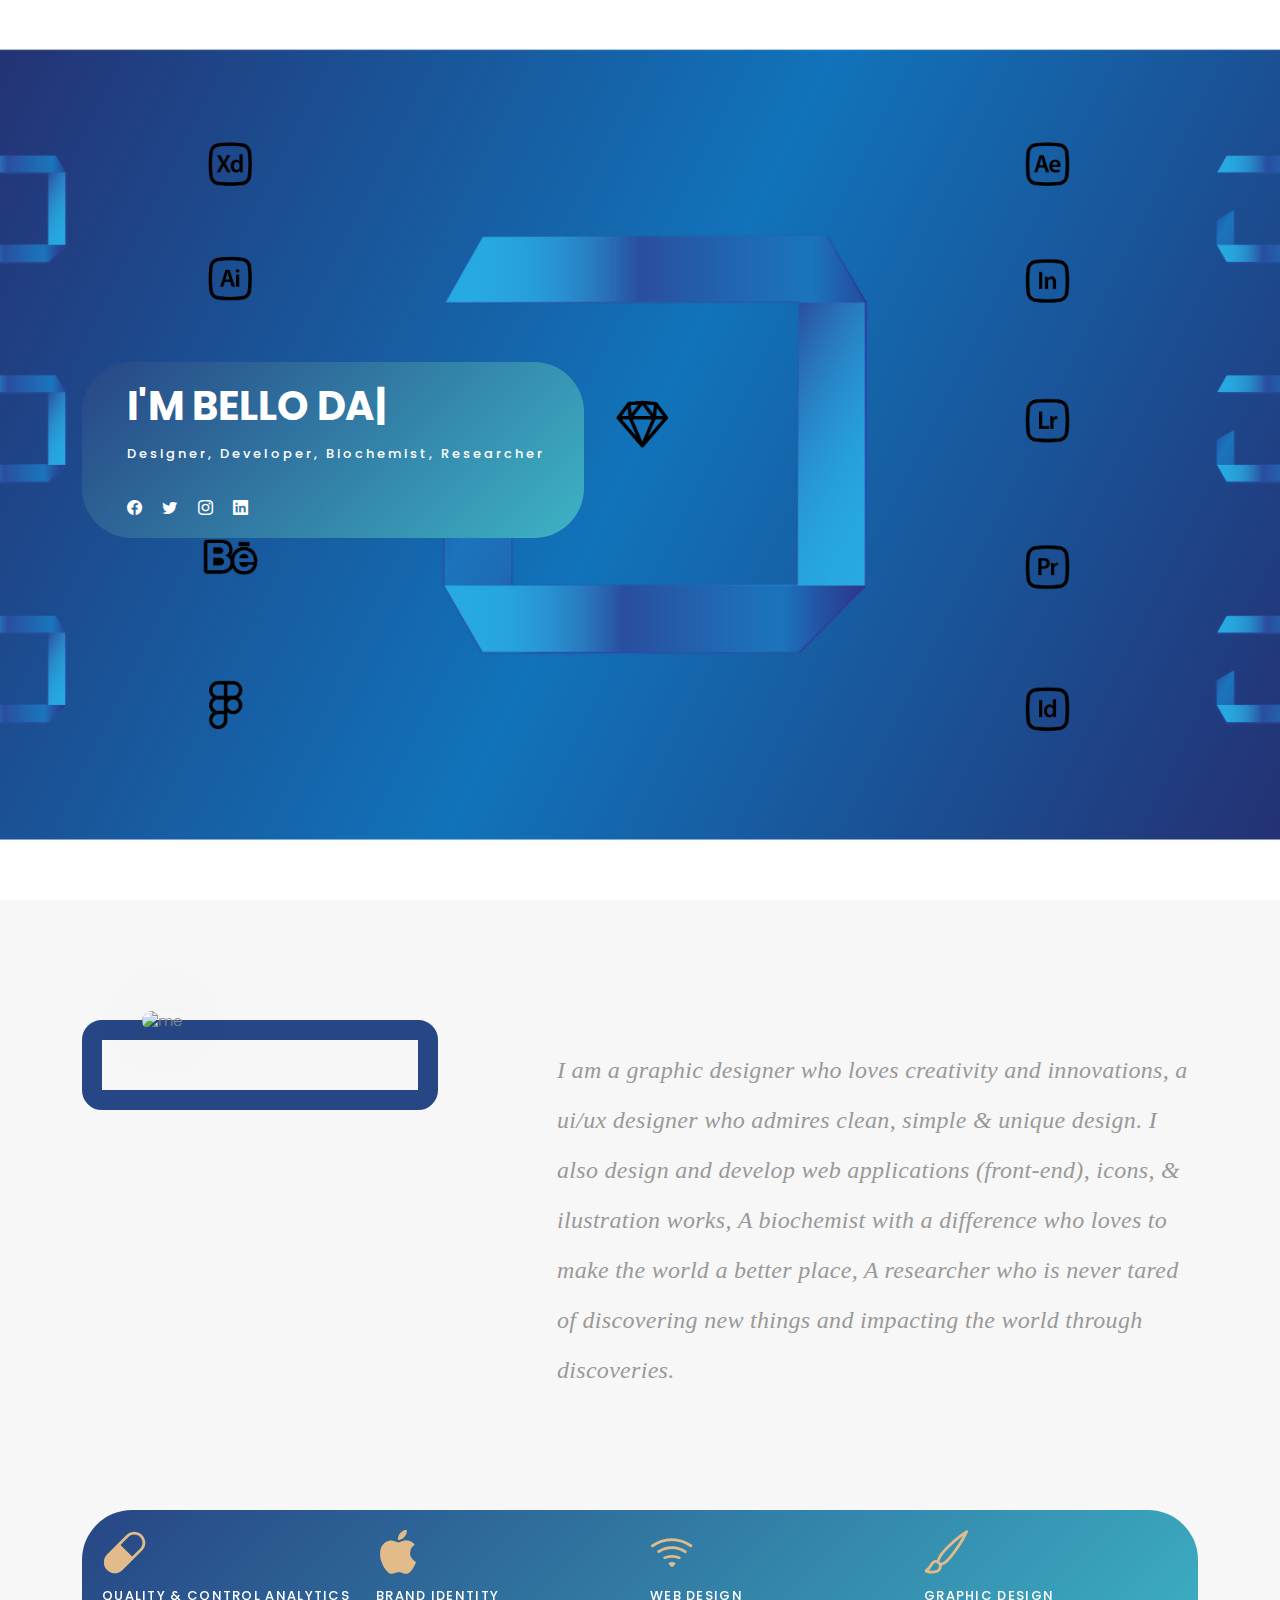
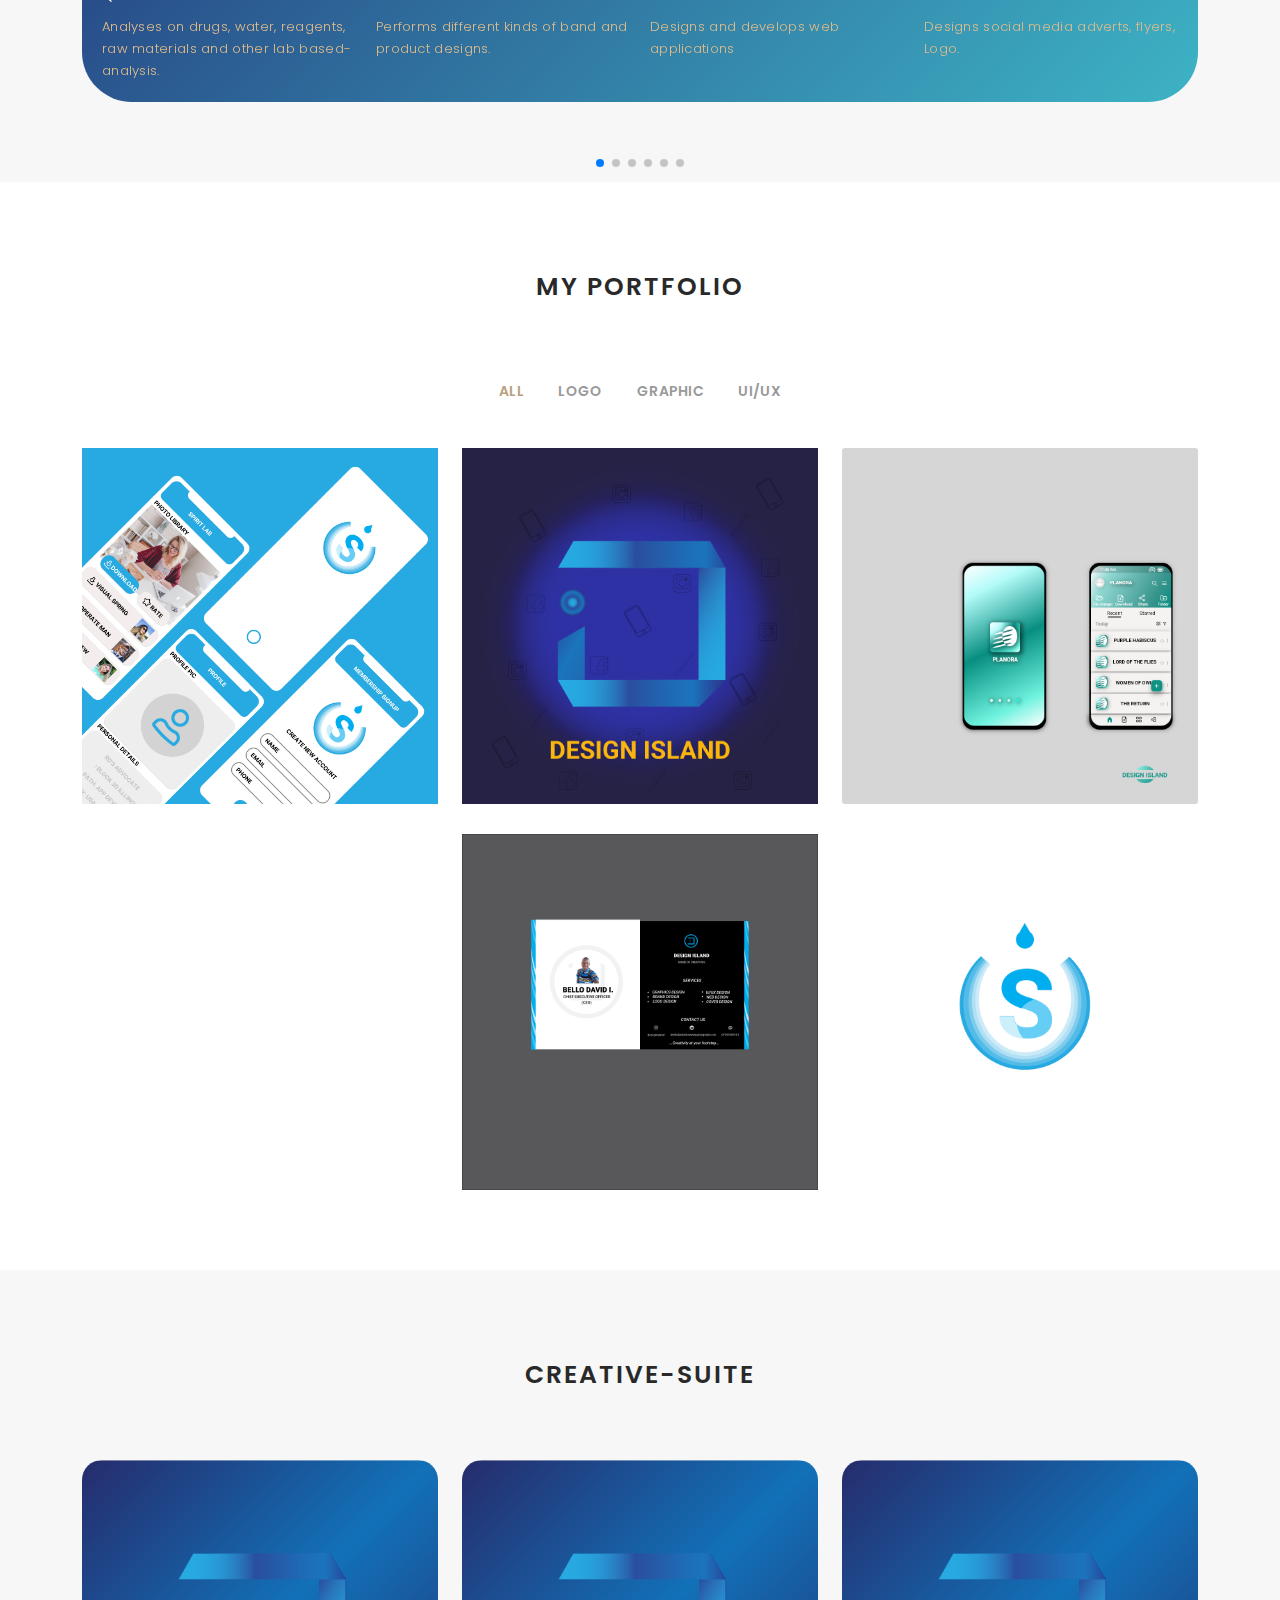
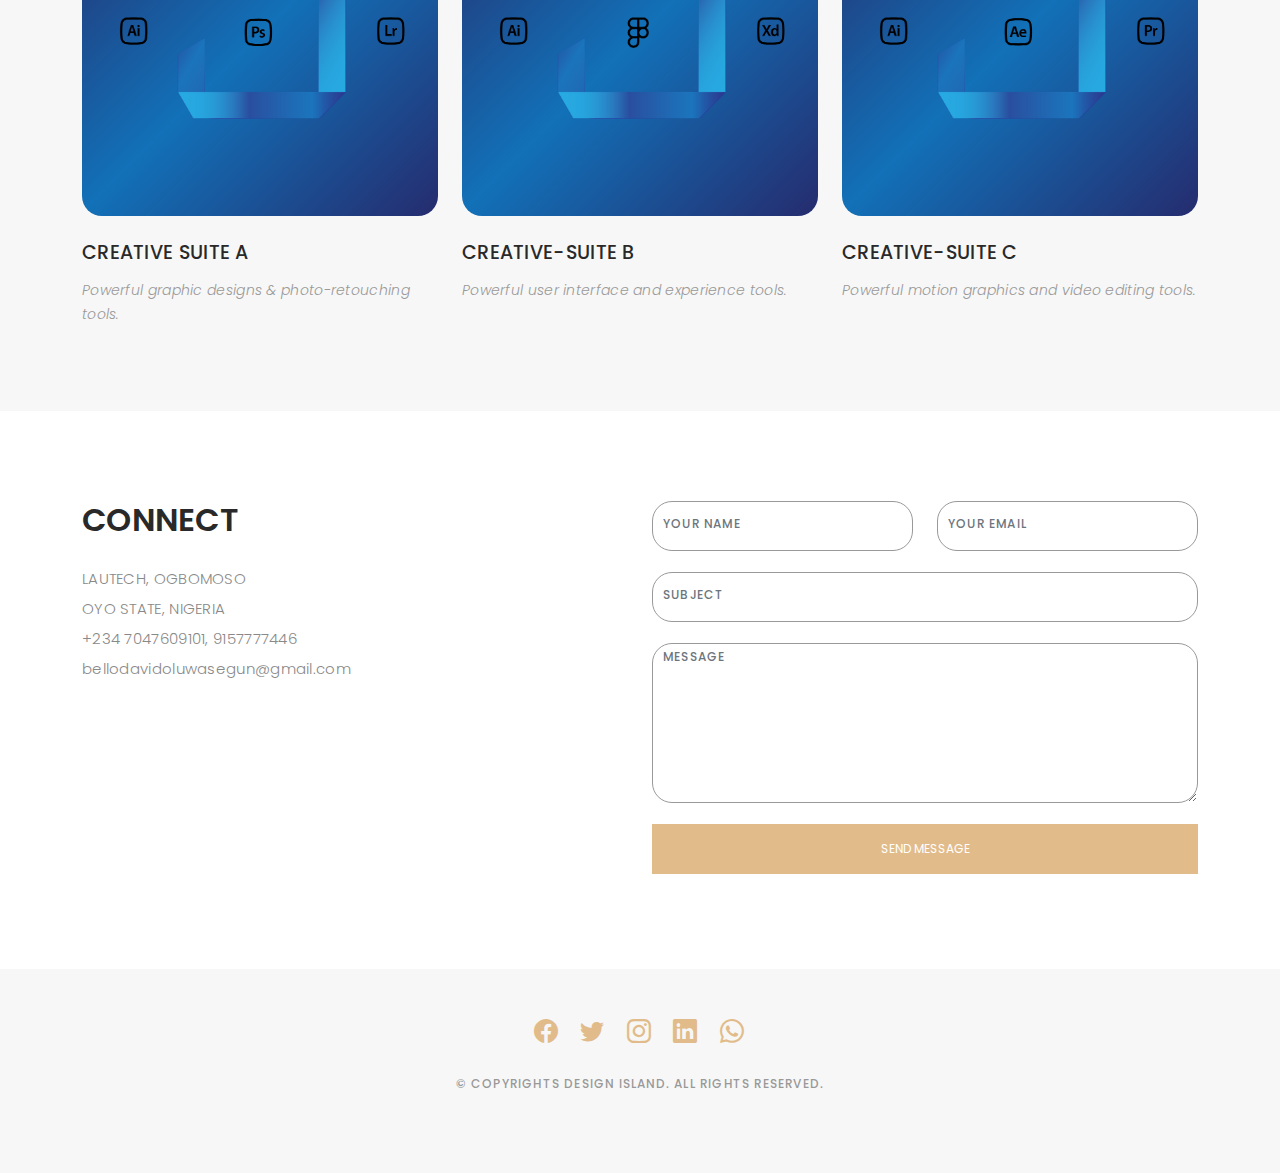
==== My Portflio/index.html @ 230581a6 "Add files via upload" ====
<!DOCTYPE html>
<html lang="en">

<head>
  <meta charset="utf-8">
  <meta content="width=device-width, initial-scale=1.0" name="viewport">

  <title>My Portflio</title>
  <meta content="" name="description">
  <meta content="" name="keywords">

  <!-- Favicons -->
  <link href="assets/img/di.png" rel="icon">
  <link href="assets/img/apple-touch-icon.png" rel="apple-touch-icon">

  <!-- Google Fonts -->
  <link href="https://fonts.googleapis.com/css?family=Poppins:300,300i,400,400i,500,500i,600,600i,700,700i|Playfair+Display:400,400i,500,500i,600,600i,700,700i,900,900i" rel="stylesheet">

  <!-- File CSS Files -->
  <link href="assets/File/bootstrap/css/bootstrap.min.css" rel="stylesheet">
  <link href="assets/File/bootstrap-icons/bootstrap-icons.css" rel="stylesheet">
  <link href="assets/File/boxicons/css/boxicons.min.css" rel="stylesheet">
  <link href="assets/File/glightbox/css/glightbox.min.css" rel="stylesheet">
  <link href="assets/File/swiper/swiper-bundle.min.css" rel="stylesheet">

  <!-- Template Main CSS File -->
  <link href="assets/css/style.css" rel="stylesheet">
</head>

<body>

  <!-- ======= Header ======= -->
  <header id="header" class="fixed-top ">
    <div class="container d-flex align-items-center justify-content-between">

      <a href="index.html" class="logo"><img src="assets/img/di.png" alt="" class="img-fluid">Design Island</a>

      <nav id="navbar" class="navbar">
        <ul>
          <li><a class="nav-link scrollto active" href="#hero">Home</a></li>
          <li><a class="nav-link scrollto" href="#about">About</a></li>
          <li><a class="nav-link  scrollto" href="#portfolio">Portfolio</a></li>
          <li><a class="nav-link  scrollto" href="#creative-suite">Tools</a></li>
          <li><a class="nav-link scrollto" href="#contact">Contact</a></li>
        </ul>
        <i class="bi bi-list mobile-nav-toggle"></i>
      </nav><!-- .navbar -->

    </div>
  </header><!-- End Header -->

  <!-- ======= Hero Section ======= -->
  <div id="hero" class="home">

    <div class="container">
      <div class="hero-content">
        <div class="Card">
          <h1>I'm <span class="typed" data-typed-items="Bello David I.,A Designer, A Developer, A Biochemist, A Researcher"></span></h1>
            <p>Designer, Developer, Biochemist, Researcher</p>

              <ul class="list-unstyled list-social">
                <li><a href="https://www.facebook.com/bello.davididowu"><i class="bi bi-facebook"></i></a></li>
                <li><a href="https://twitter.com/Lordsadvocate1"><i class="bi bi-twitter"></i></a></li>
                <li><a href="https://instagram.com/desi.gnisland?igshid=NTc4MTIwNjQ2YQ=="><i class="bi bi-instagram"></i></a></li>
                <li><a href="linkedin.com/in/bello-david-idowu-a03ab3265/"><i class="bi bi-linkedin"></i></a></li>
              </ul>
        </div>
      </div>
    </div>
  </div><!-- End Hero -->

  <main id="main">

    <!-- ======= About Section ======= -->
    <div id="about" class="paddsection">
      <div class="container">
        <div class="row justify-content-between">

          <div class="col-lg-4 ">
            <div class="div-img-bg">
              <div class="about-img">
                <img src="assets/img/titan.png" class="img-responsive" alt="me">
              </div>
            </div>
          </div>

          <div class="col-lg-7">
            <div class="about-descr">
              <p class="p-heading"><i>I am a graphic designer who loves creativity and innovations, a ui/ux designer who admires clean, simple & unique design. I also design and develop web applications (front-end), icons, & ilustration works, A biochemist with a difference who loves to make the world a better place, A researcher who is never tared of discovering new things and impacting the world through discoveries.</i></p>
            </div>

          </div>
        </div>
      </div>
    </div><!-- End About Section -->

    <!-- ======= Services Section ======= -->
    <div id="services">
      <div class="container">
        <div class="length">
        <div class="services-slider swiper" data-aos="fade-up" data-aos-delay="100">
          <div class="swiper-wrapper">

            <div class="swiper-slide">
              <div class="services-block">
                <i class="bi bi-capsule"></i>
                <span>QUALITY & CONTROL ANALYTICS</span>
                <p class="separator">Analyses on drugs, water, reagents, raw materials and other lab based-analysis.</p>
              </div>
            </div><!-- End testimonial item -->

            <div class="swiper-slide">
              <div class="services-block">
                <i class="bi bi-apple"></i>
                <span>BRAND IDENTITY</span>
                <p class="separator">Performs different kinds of band and product designs.</p>
              </div>
            </div><!-- End testimonial item -->

            <div class="swiper-slide">
              <div class="services-block">
                <i class="bi bi-wifi"></i>
                <span>WEB DESIGN</span>
                <p class="separator">Designs and develops web applications</p>
              </div>
            </div><!-- End testimonial item -->

            <div class="swiper-slide">
              <div class="services-block">
                <i class="bi bi-brush"></i>
                <span>GRAPHIC DESIGN</span>
                <p class="separator">Designs social media adverts, flyers, Logo.</p>
              </div>
            </div><!-- End testimonial item -->

            <div class="swiper-slide">
              <div class="services-block">
                <i class="bi bi-laptop"></i>
                <span>BIOINFORMATICS</span>
                <p class="separator">Performs different bioinformatics analyses.</p>
              </div>
            </div><!-- End testimonial item -->

            <div class="swiper-slide">
              <div class="services-block">
                <i class="bi bi-thermometer"></i>
                <span>CLINICAL RESEARCH</span>
                <p class="separator">Performs various clinical laboratory researches.</p>
              </div>
            </div><!-- End testimonial item -->

          </div>
        </div>
          <div class="swiper-pagination"></div>
        </div>

      </div>

    </div><!-- End Services Section -->

    <!-- ======= Portfolio Section ======= -->
    <div id="portfolio" class="paddsection">

      <div class="container">
        <div class="section-title text-center">
          <h2>My Portfolio</h2>
        </div>
      </div>

      <div class="container">

        <div class="row">
          <div class="col-lg-12 d-flex justify-content-center">
            <ul id="portfolio-flters">
              <li data-filter="*" class="filter-active">All</li>
              <li data-filter=".filter-Logo">Logo</li>
              <li data-filter=".filter-graphic">Graphic</li>
              <li data-filter=".filter-Ui">Ui/Ux</li>
            </ul>
          </div>
        </div>

        <div class="row portfolio-container">

          <div class="col-lg-4 col-md-6 portfolio-item filter-Ui">
            <img src="assets/img/Artboard_1.png" class="img-fluid" alt="">
            <div class="portfolio-info">
              <h4>Ui 1</h4>
              <p>UI</p>
              <a href="assets/img/Artboard_1.png" data-gallery="portfolioGallery" class="portfolio-lightbox preview-link" title="Ui 1"><i class="bx bx-plus"></i></a>
              <a href="./portflio-details.html" class="details-link" title="More Details"><i class="bx bx-link"></i></a>
            </div>
          </div>

          <div class="col-lg-4 col-md-6 portfolio-item filter-Logo">
            <img src="assets/img/we.jpg" class="img-fluid" alt="">
            <div class="portfolio-info">
              <h4>Logo 1</h4>
              <p>Logo</p>
              <a href="assets/img/we.jpg" data-gallery="portfolioGallery" class="portfolio-lightbox preview-link" title="Logo 1"><i class="bx bx-plus"></i></a>
              <a href="./portflio-details.html" class="details-link" title="More Details"><i class="bx bx-link"></i></a>
            </div>
          </div>

          <div class="col-lg-4 col-md-6 portfolio-item filter-Ui">
            <img src="assets/img/PLANORA 1.jpg" class="img-fluid" alt="">
            <div class="portfolio-info">
              <h4>Ui 2</h4>
              <p>Ui</p>
              <a href="assets/img/PLANORA 1.jpg" data-gallery="portfolioGallery" class="portfolio-lightbox preview-link" title="Ui 2"><i class="bx bx-plus"></i></a>
              <a href="./portflio-details.html" class="details-link" title="More Details"><i class="bx bx-link"></i></a>
            </div>
          </div>

          <div class="col-lg-4 col-md-6 portfolio-item filter-graphic">
            <img src="assets/img/Media.png" class="img-fluid" alt="">
            <div class="portfolio-info">
              <h4>graphic 1</h4>
              <p>graphic</p>
              <a href="assets/img/Media.png" data-gallery="portfolioGallery" class="portfolio-lightbox preview-link" title="graphic 1"><i class="bx bx-plus"></i></a>
              <a href="./portflio-details.html" class="details-link" title="More Details"><i class="bx bx-link"></i></a>
            </div>
          </div>

          <div class="col-lg-4 col-md-6 portfolio-item filter-graphic">
            <img src="assets/img/company-card2.gif" class="img-fluid" alt="">
            <div class="portfolio-info">
              <h4>graphic 2</h4>
              <p>graphic</p>
              <a href="assets/img/company-card2.gif" data-gallery="portfolioGallery" class="portfolio-lightbox preview-link" title="graphic 2"><i class="bx bx-plus"></i></a>
              <a href="./portflio-details.html" class="details-link" title="More Details"><i class="bx bx-link"></i></a>
            </div>
          </div>

          <div class="col-lg-4 col-md-6 portfolio-item filter-Logo">
            <img src="assets/img/Spiritlife.png" class="img-fluid" alt="">
            <div class="portfolio-info">
              <h4>Logo 2</h4>
              <p>Logo</p>
              <a href="assets/img/Spiritlife.png" data-gallery="portfolioGallery" class="portfolio-lightbox preview-link" title="Logo 2"><i class="bx bx-plus"></i></a>
              <a href="./portflio-details.html" class="details-link" title="More Details"><i class="bx bx-link"></i></a>
            </div>
          </div>

        </div>

      </div>

    </div><!-- End Portfolio Section -->

    <!-- ======= creative-suite Section ======= -->
    <div id="creative-suite" class="text-left paddsection">

      <div class="container">
        <div class="section-title text-center">
          <h2>CREATIVE-SUITE</h2>
        </div>
      </div>

      <div class="container">
        <div class="creative-suite-block">
          <div class="row">

            <div class="col-lg-4 col-md-6">
              <div class="creative-suite-info">

                <a href="#"><img src="assets/img/Tools 1.png" class="img-responsive" alt="img"></a>

                <div class="creative-suite-txt">

                  <h4><a href="#">CREATIVE SUITE A</a></h4>
                  <p class="separator"><i>Powerful graphic designs & photo-retouching tools.</i>
                  </p>

                </div>

              </div>
            </div>

            <div class="col-lg-4 col-md-6">
              <div class="creative-suite-info">

                <a href="#"><img src="assets/img/Tools 2.png" class="img-responsive" alt="img"></a>

                <div class="creative-suite-txt">

                  <h4><a href="#">CREATIVE-SUITE B</a></h4>
                  <p class="separator"><i>Powerful user interface and experience tools.</i>
                  </p>

                </div>

              </div>
            </div>

            <div class="col-lg-4 col-md-6">
              <div class="creative-suite-info">

                <a href="#"><img src="assets/img/Tools 3.png" class="img-responsive" alt="img"></a>

                <div class="creative-suite-txt">

                  <h4><a href="#">CREATIVE-SUITE C</a></h4>
                  <p class="separator"><i>Powerful motion graphics and video editing tools.</i>
                  </p>

                </div>

              </div>
            </div>

          </div>
        </div>
      </div>

    </div><!-- End creative-suite Section -->

    <!-- ======= Contact Section ======= -->
    <div id="contact" class="paddsection">
      <div class="container">
        <div class="contact-block1">
          <div class="row">

            <div class="col-lg-6">
              <div class="contact-contact">

                <h2 class="mb-30">CONNECT</h2>

                <ul class="contact-details">
                  <li><span>LAUTECH, OGBOMOSO</span></li>
                  <li><span>OYO STATE, NIGERIA</span></li>
                  <li><span>+234 7047609101, 9157777446</span></li>
                  <li><span>bellodavidoluwasegun@gmail.com</span></li>
                </ul>

              </div>
            </div>

            <div class="col-lg-6">
              <form action="forms/contact.php" method="post" role="form" class="php-email-form">
                <div class="row gy-3">

                  <div class="col-lg-6">
                    <div class="form-group contact-block1">
                      <input type="text" name="name" class="form-control" id="name" placeholder="Your Name" required>
                    </div>
                  </div>

                  <div class="col-lg-6">
                    <div class="form-group">
                      <input type="email" class="form-control" name="email" id="email" placeholder="Your Email" required>
                    </div>
                  </div>

                  <div class="col-lg-12">
                    <div class="form-group">
                      <input type="text" class="form-control" name="subject" id="subject" placeholder="Subject" required>
                    </div>
                  </div>

                  <div class="col-lg-12">
                    <div class="form-group">
                      <textarea class="form-control" name="message" placeholder="Message" required></textarea>
                    </div>
                  </div>

                  <div class="col-lg-12">
                    <div class="loading">Loading</div>
                    <div class="error-message"></div>
                    <div class="sent-message">Your message has been sent. Thank you!</div>
                  </div>

                  <div class="mt-0">
                    <input type="submit" class="btn btn-defeault btn-send" value="Send message">
                  </div>

                </div>
              </form>
            </div>
          </div>
        </div>
      </div>
    </div><!-- End Contact Section -->

  </main><!-- End #main -->

  <!-- ======= Footer ======= -->
  <div id="footer" class="text-center">
    <div class="container">
      <div class="socials-media text-center">

        <ul class="list-unstyled">
          <li><a href=""><i class="bi bi-facebook"></i></a></li>
          <li><a href="https://twitter.com/Lordsadvocate1"><i class="bi bi-twitter"></i></a></li>
          <li><a href="https://instagram.com/desi.gnisland?igshid=NTc4MTIwNjQ2YQ=="><i class="bi bi-instagram"></i></a></li>
          <li><a href="linkedin.com/in/bello-david-idowu-a03ab3265/"><i class="bi bi-linkedin"></i></a></li>
          <li><a href="api.whatsapp.com/send/?phone=7047609101&text&type=phone_number&app_absent=0"><i class="bi bi-whatsapp"></i></a></li>
        </ul>

      </div>

      <p>&copy; Copyrights Design Island. All rights reserved.</p>
    </div>
  </div><!-- End Footer -->

  <a href="#" class="back-to-top d-flex align-items-center justify-content-center"><i class="bi bi-arrow-up-short"></i></a>

  <!-- File JS Files -->
  <script src="assets/File/bootstrap/js/bootstrap.bundle.min.js"></script>
  <script src="assets/File/glightbox/js/glightbox.min.js"></script>
  <script src="assets/File/isotope-layout/isotope.pkgd.min.js"></script>
  <script src="assets/File/swiper/swiper-bundle.min.js"></script>
  <script src="assets/File/typed.js/typed.min.js"></script>
  <script src="assets/File/php-email-form/validate.js"></script>

  <!-- Template Main JS File -->
  <script src="assets/js/main.js"></script>

</body>

</html>
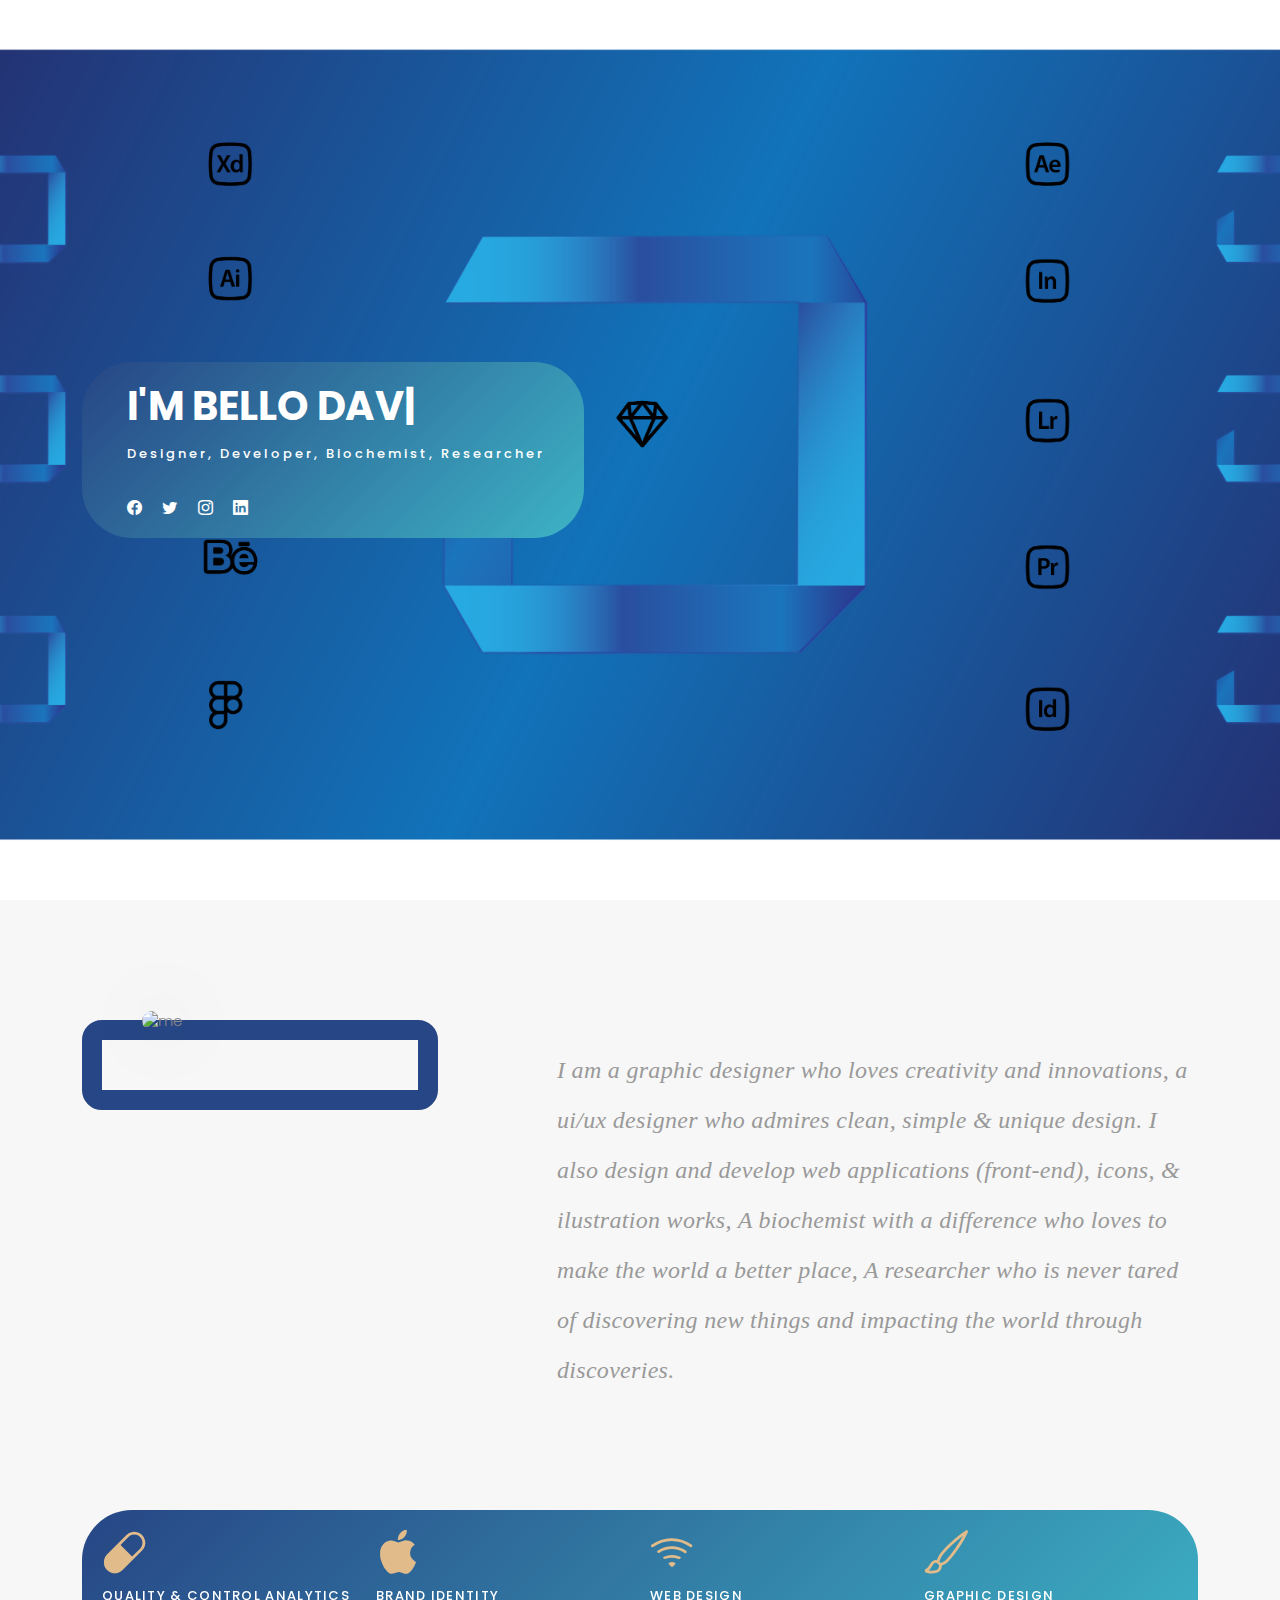
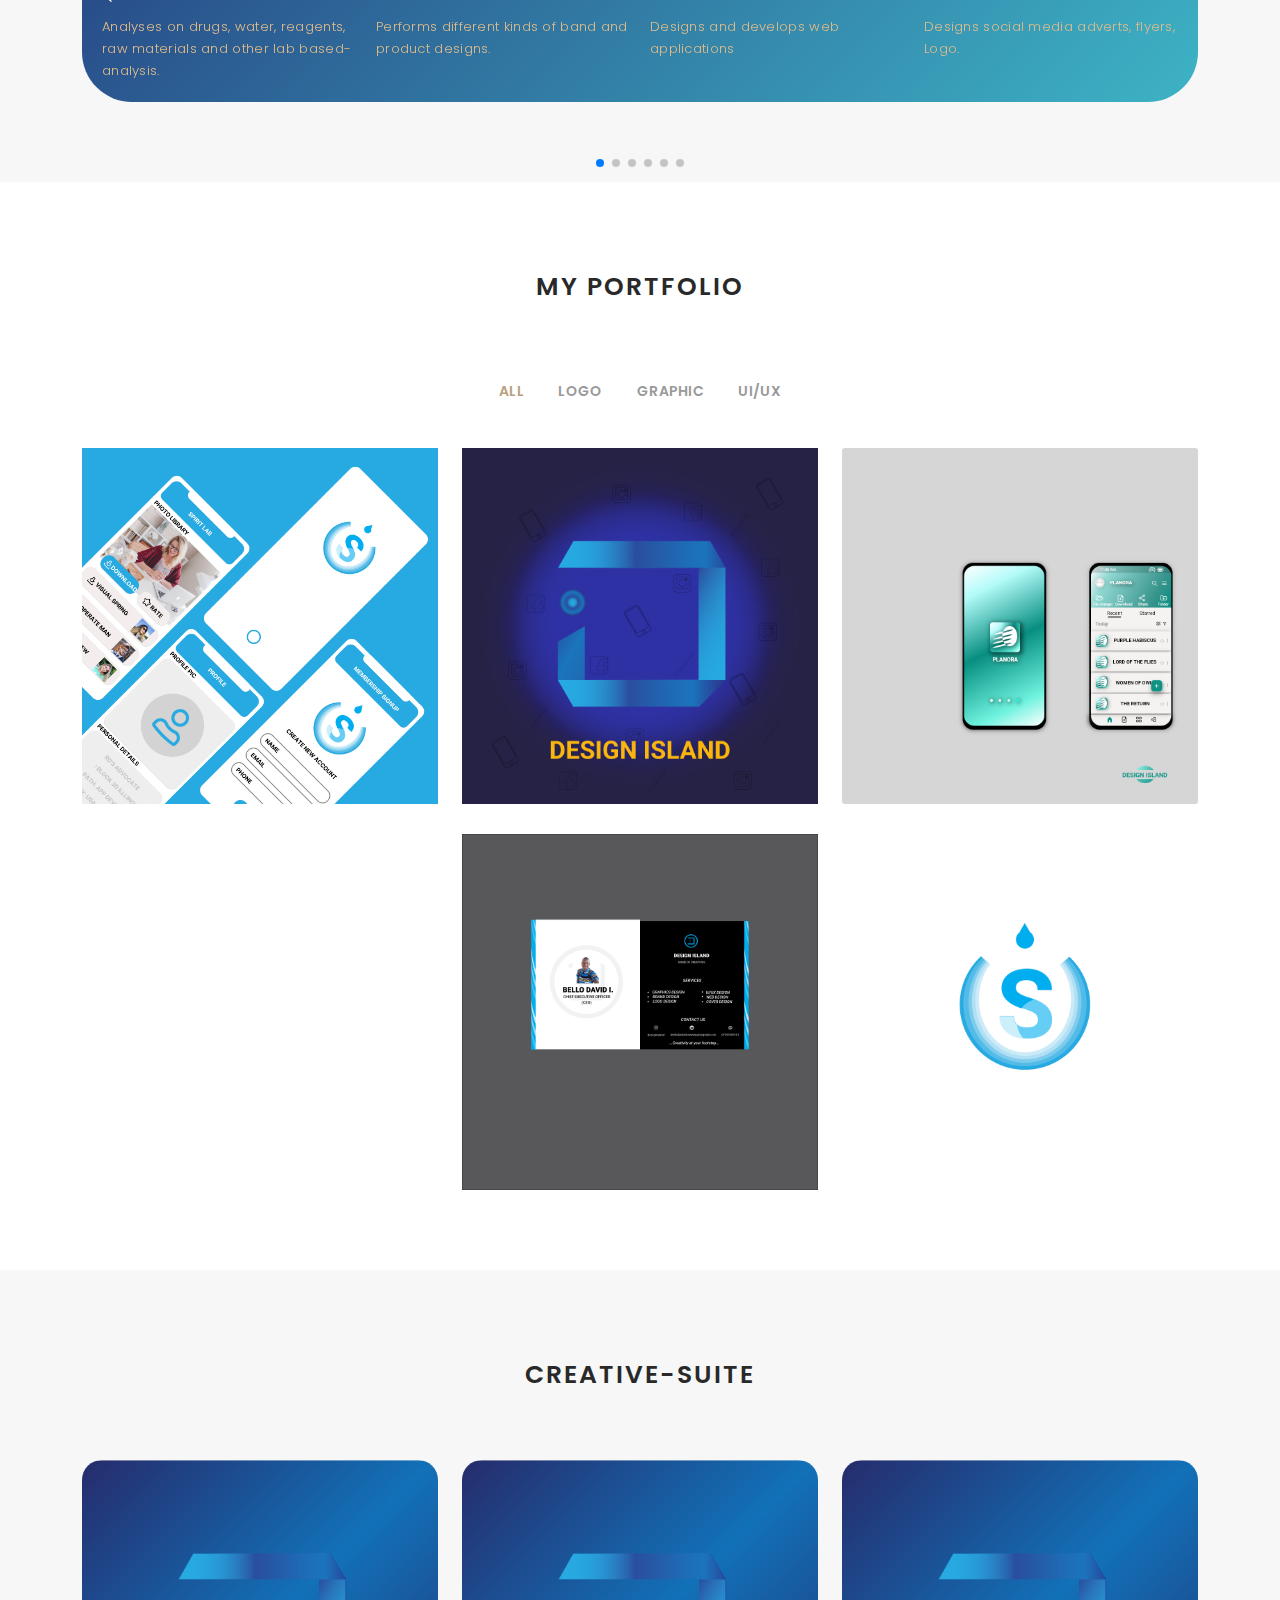
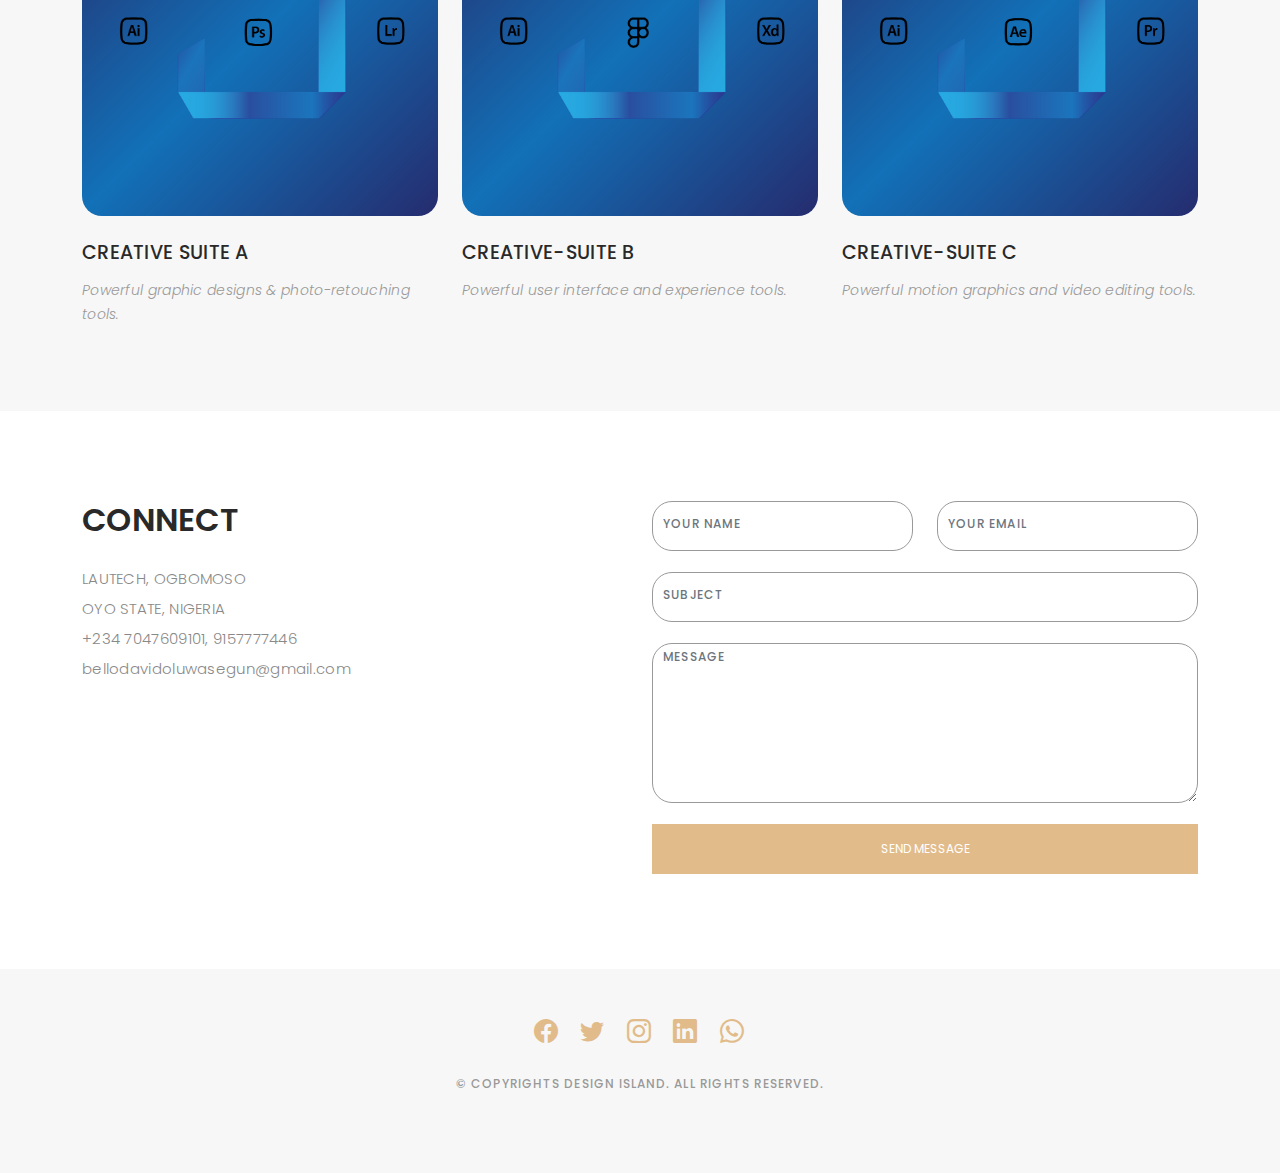
==== commit 2de04254: "Add files via upload" ====
--- a/My Portflio/index.html
+++ b/My Portflio/index.html
@@ -59,10 +59,10 @@
             <p>Designer, Developer, Biochemist, Researcher</p>
 
               <ul class="list-unstyled list-social">
-                <li><a href="https://www.facebook.com/bello.davididowu"><i class="bi bi-facebook"></i></a></li>
-                <li><a href="https://twitter.com/Lordsadvocate1"><i class="bi bi-twitter"></i></a></li>
-                <li><a href="https://instagram.com/desi.gnisland?igshid=NTc4MTIwNjQ2YQ=="><i class="bi bi-instagram"></i></a></li>
-                <li><a href="linkedin.com/in/bello-david-idowu-a03ab3265/"><i class="bi bi-linkedin"></i></a></li>
+                <li><a href="https://www.facebook.com/bello.davididowu" target="_blank"><i class="bi bi-facebook"></i></a></li>
+                <li><a href="https://twitter.com/Lordsadvocate1" target="_blank"><i class="bi bi-twitter"></i></a></li>
+                <li><a href="https://instagram.com/desi.gnisland?igshid=NTc4MTIwNjQ2YQ==" target="_blank"><i class="bi bi-instagram"></i></a></li>
+                <li><a href="https://linkedin.com/in/bello-david-idowu-a03ab3265/" target="_blank"><i class="bi bi-linkedin"></i></a></li>
               </ul>
         </div>
       </div>
@@ -390,11 +390,11 @@
       <div class="socials-media text-center">
 
         <ul class="list-unstyled">
-          <li><a href=""><i class="bi bi-facebook"></i></a></li>
-          <li><a href="https://twitter.com/Lordsadvocate1"><i class="bi bi-twitter"></i></a></li>
-          <li><a href="https://instagram.com/desi.gnisland?igshid=NTc4MTIwNjQ2YQ=="><i class="bi bi-instagram"></i></a></li>
-          <li><a href="linkedin.com/in/bello-david-idowu-a03ab3265/"><i class="bi bi-linkedin"></i></a></li>
-          <li><a href="api.whatsapp.com/send/?phone=7047609101&text&type=phone_number&app_absent=0"><i class="bi bi-whatsapp"></i></a></li>
+          <li><a href="https://www.facebook.com/bello.davididowu" target="_blank"><i class="bi bi-facebook"></i></a></li>
+          <li><a href="https://twitter.com/Lordsadvocate1" target="_blank"><i class="bi bi-twitter"></i></a></li>
+          <li><a href="https://instagram.com/desi.gnisland?igshid=NTc4MTIwNjQ2YQ==" target="_blank"><i class="bi bi-instagram"></i></a></li>
+          <li><a href="https://linkedin.com/in/bello-david-idowu-a03ab3265/" target="_blank"><i class="bi bi-linkedin"></i></a></li>
+          <li><a href="https://api.whatsapp.com/send/?phone=7047609101&text&type=phone_number&app_absent=0" target="_blank"><i class="bi bi-whatsapp"></i></a></li>
         </ul>
 
       </div>
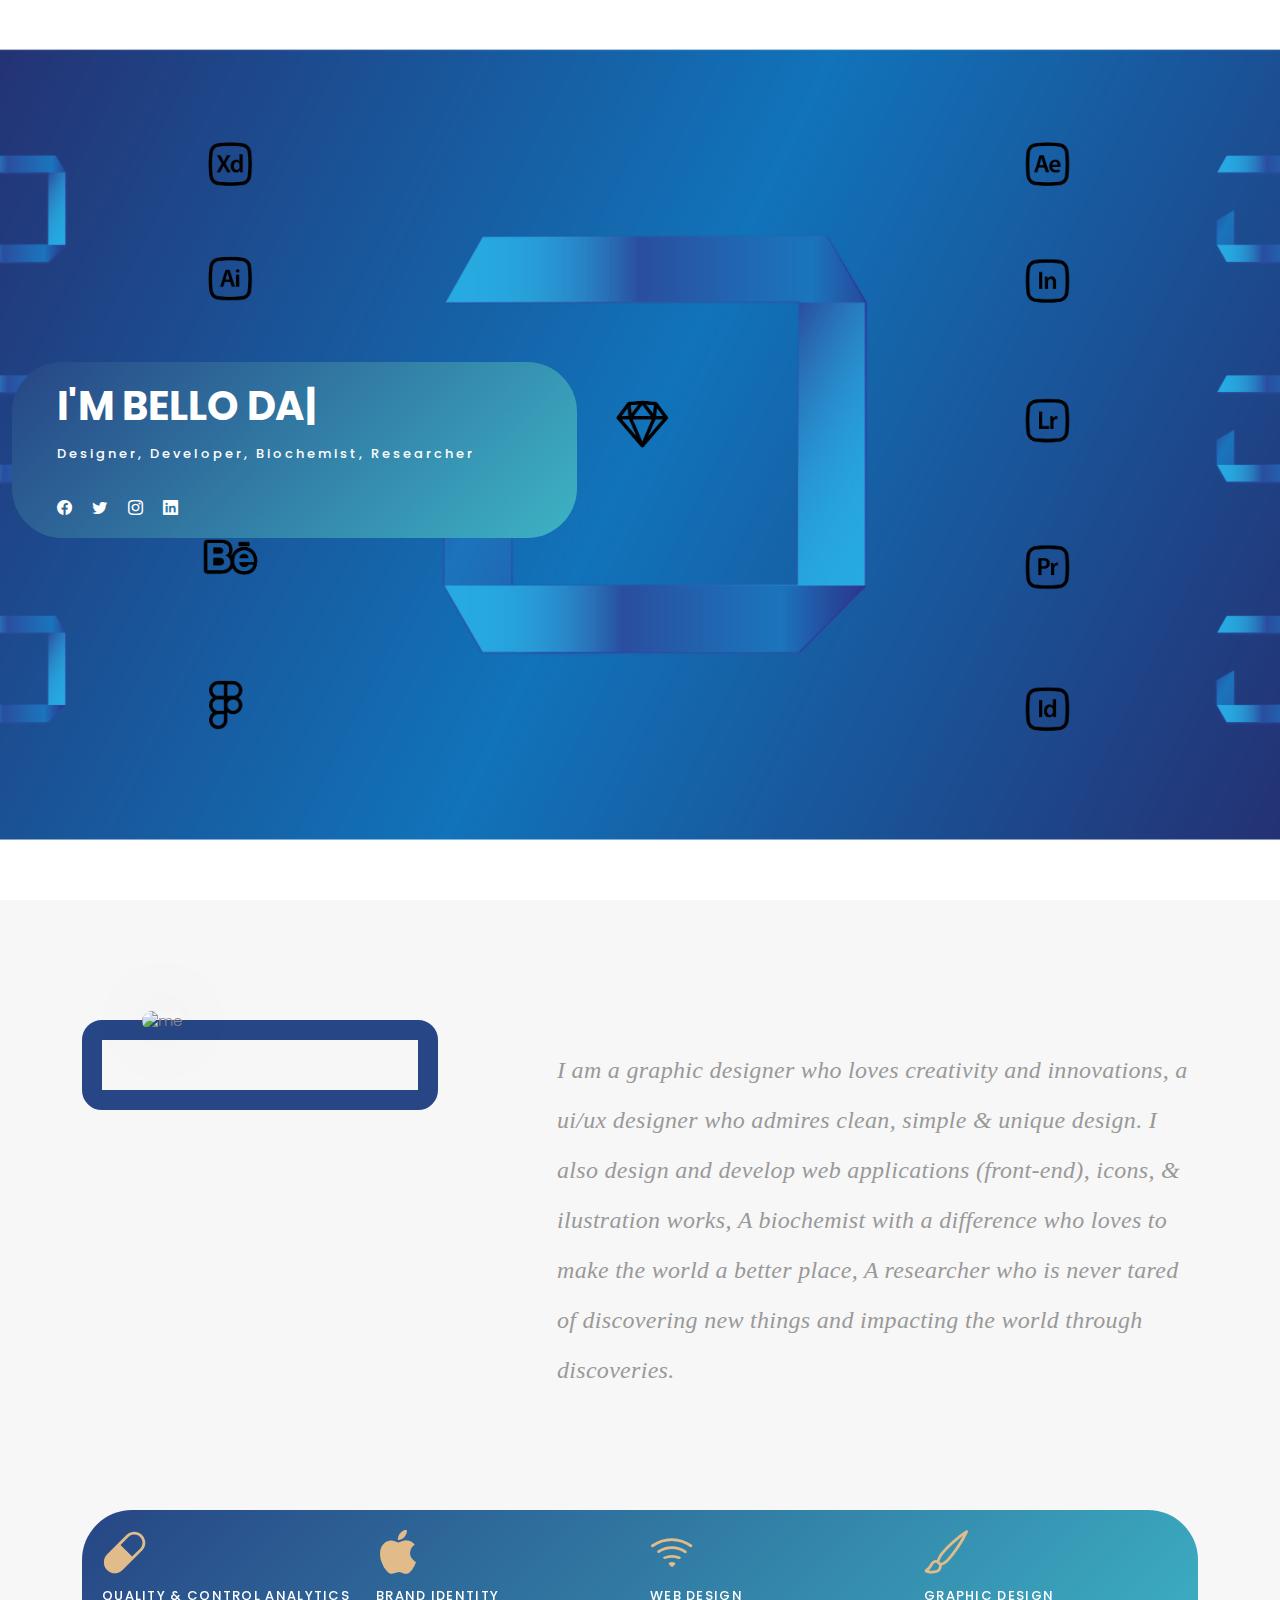
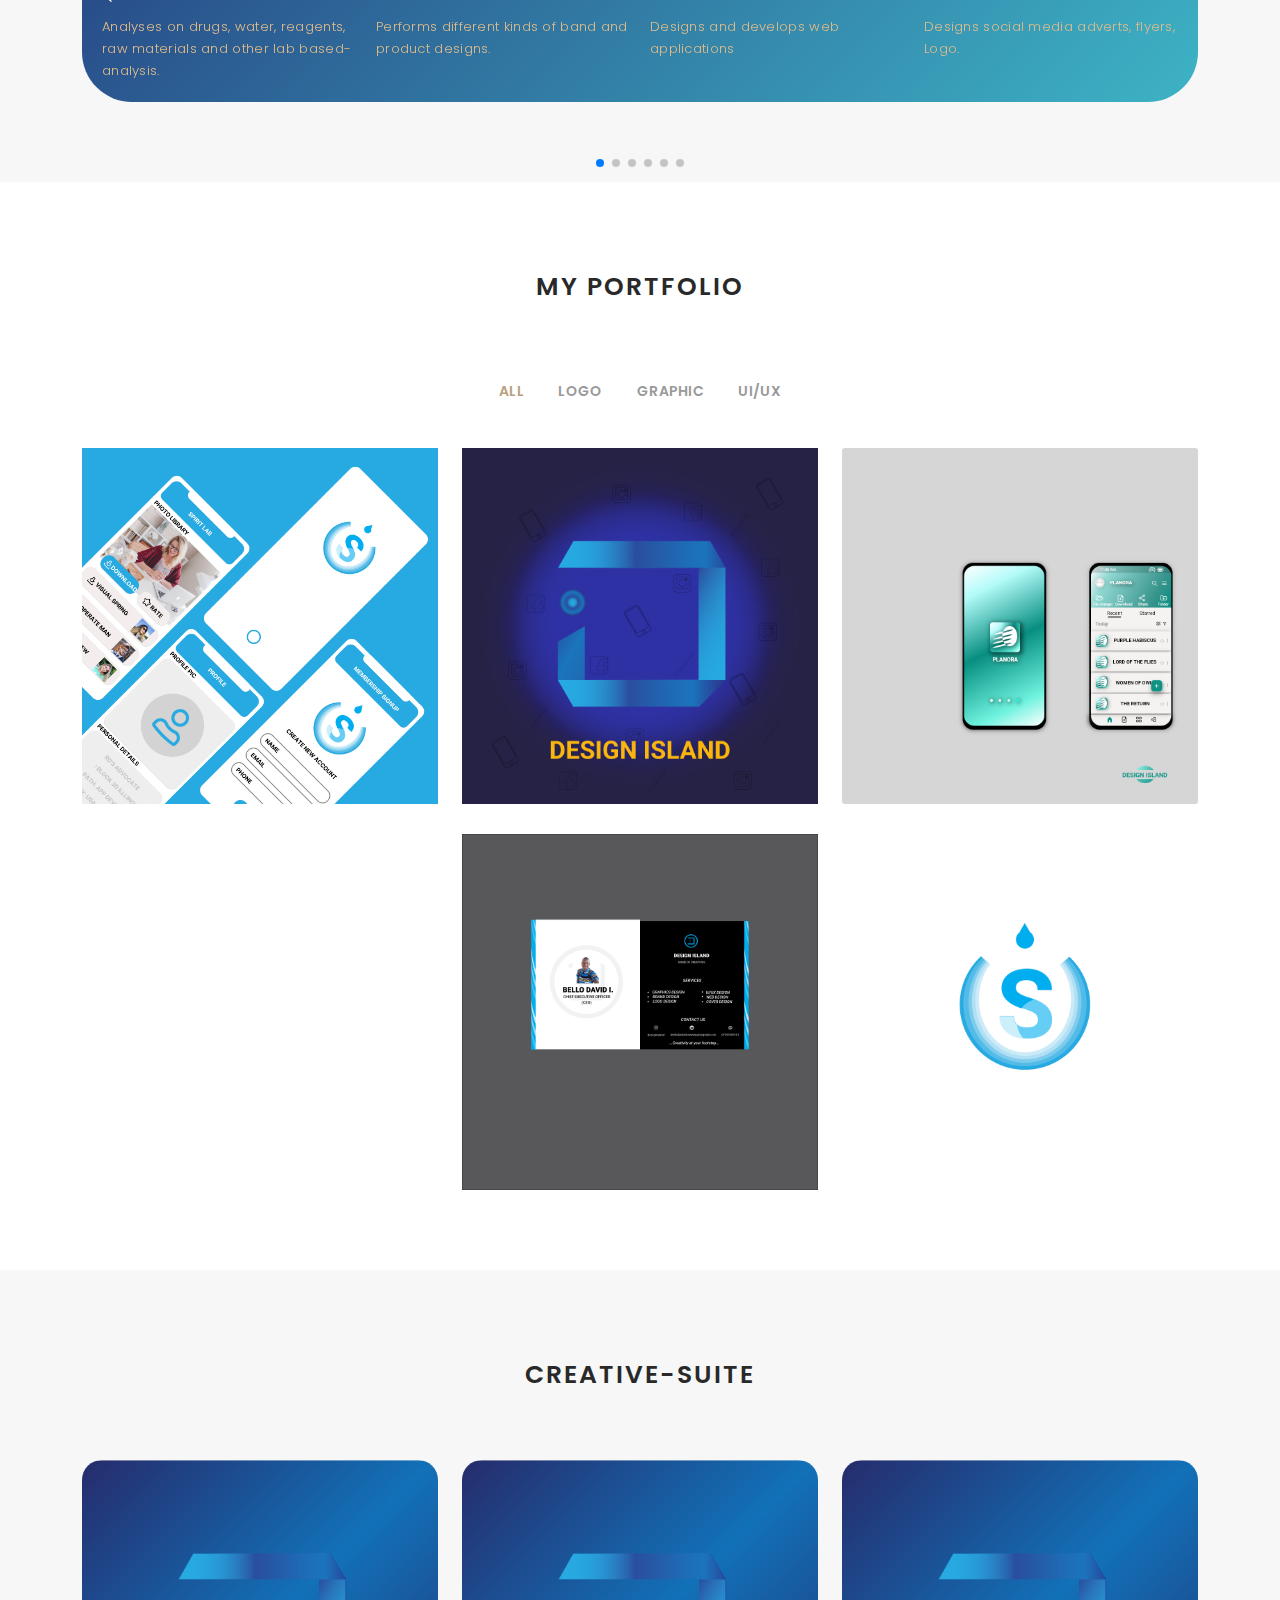
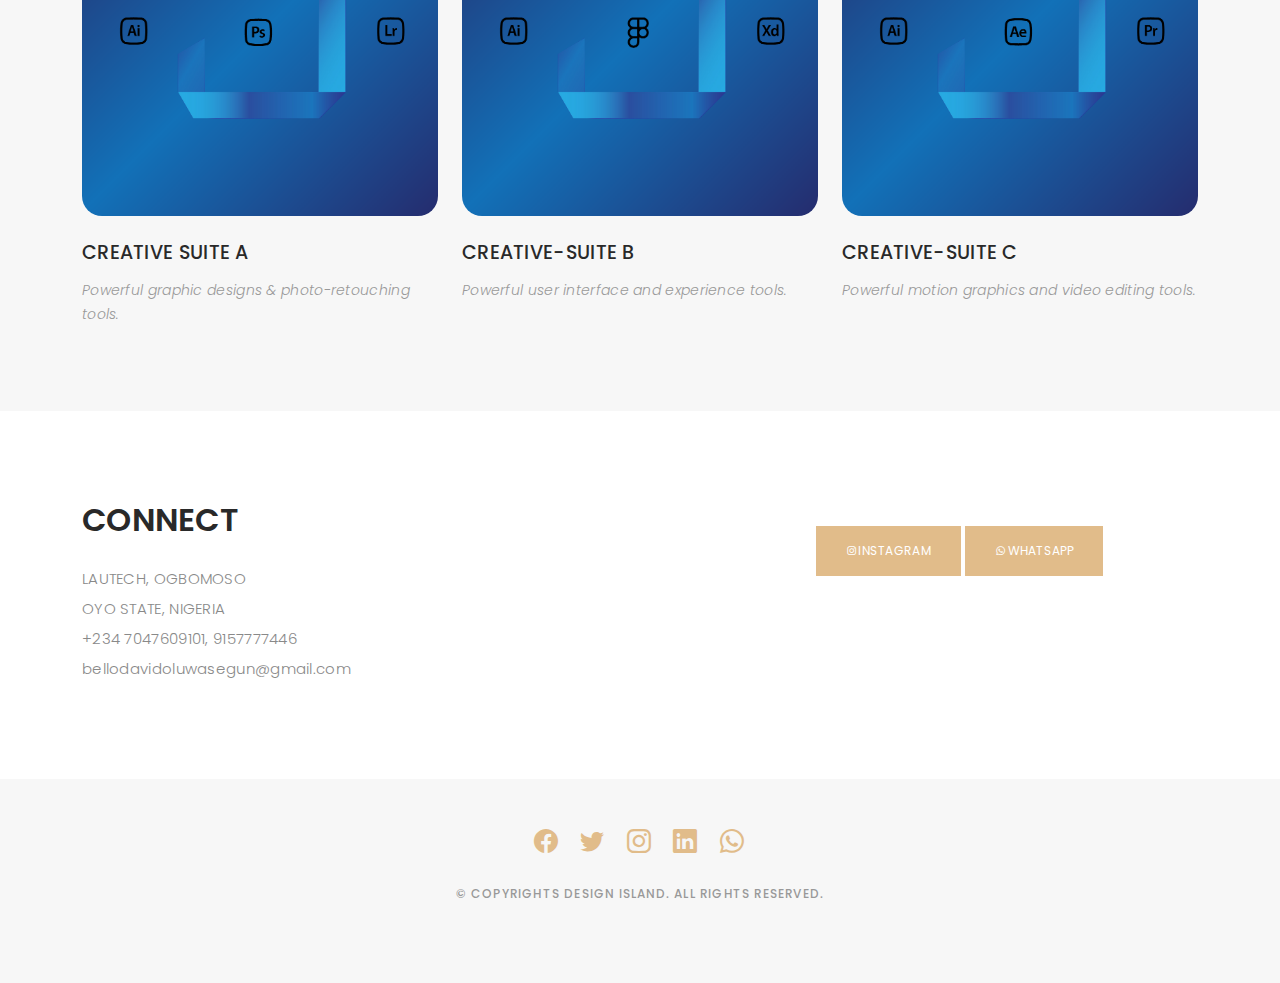
==== commit f8302348: "Add files via upload" ====
--- a/My Portflio/index.html
+++ b/My Portflio/index.html
@@ -52,7 +52,7 @@
   <!-- ======= Hero Section ======= -->
   <div id="hero" class="home">
 
-    <div class="container">
+    <div class="container-fluid">
       <div class="hero-content">
         <div class="Card">
           <h1>I'm <span class="typed" data-typed-items="Bello David I.,A Designer, A Developer, A Biochemist, A Researcher"></span></h1>
@@ -336,46 +336,8 @@
               </div>
             </div>
 
-            <div class="col-lg-6">
-              <form action="forms/contact.php" method="post" role="form" class="php-email-form">
-                <div class="row gy-3">
-
-                  <div class="col-lg-6">
-                    <div class="form-group contact-block1">
-                      <input type="text" name="name" class="form-control" id="name" placeholder="Your Name" required>
-                    </div>
-                  </div>
-
-                  <div class="col-lg-6">
-                    <div class="form-group">
-                      <input type="email" class="form-control" name="email" id="email" placeholder="Your Email" required>
-                    </div>
-                  </div>
-
-                  <div class="col-lg-12">
-                    <div class="form-group">
-                      <input type="text" class="form-control" name="subject" id="subject" placeholder="Subject" required>
-                    </div>
-                  </div>
-
-                  <div class="col-lg-12">
-                    <div class="form-group">
-                      <textarea class="form-control" name="message" placeholder="Message" required></textarea>
-                    </div>
-                  </div>
-
-                  <div class="col-lg-12">
-                    <div class="loading">Loading</div>
-                    <div class="error-message"></div>
-                    <div class="sent-message">Your message has been sent. Thank you!</div>
-                  </div>
-
-                  <div class="mt-0">
-                    <input type="submit" class="btn btn-defeault btn-send" value="Send message">
-                  </div>
-
-                </div>
-              </form>
+            <div class="col-md-5 text-center text-md-end">
+              <p><a href="https://instagram.com/desi.gnisland?igshid=NTc4MTIwNjQ2YQ==" target="_blank" class="btn d-inline-flex align-items-center"><i class="bx bxl-instagram"></i><span>Instagram</span></a> <a href="https://api.whatsapp.com/send/?phone=7047609101&text&type=phone_number&app_absent=0" target="_blank" class="btn d-inline-flex align-items-center"><i class="bx bxl-whatsapp"></i><span>Whatsapp</span></a></p>
             </div>
           </div>
         </div>
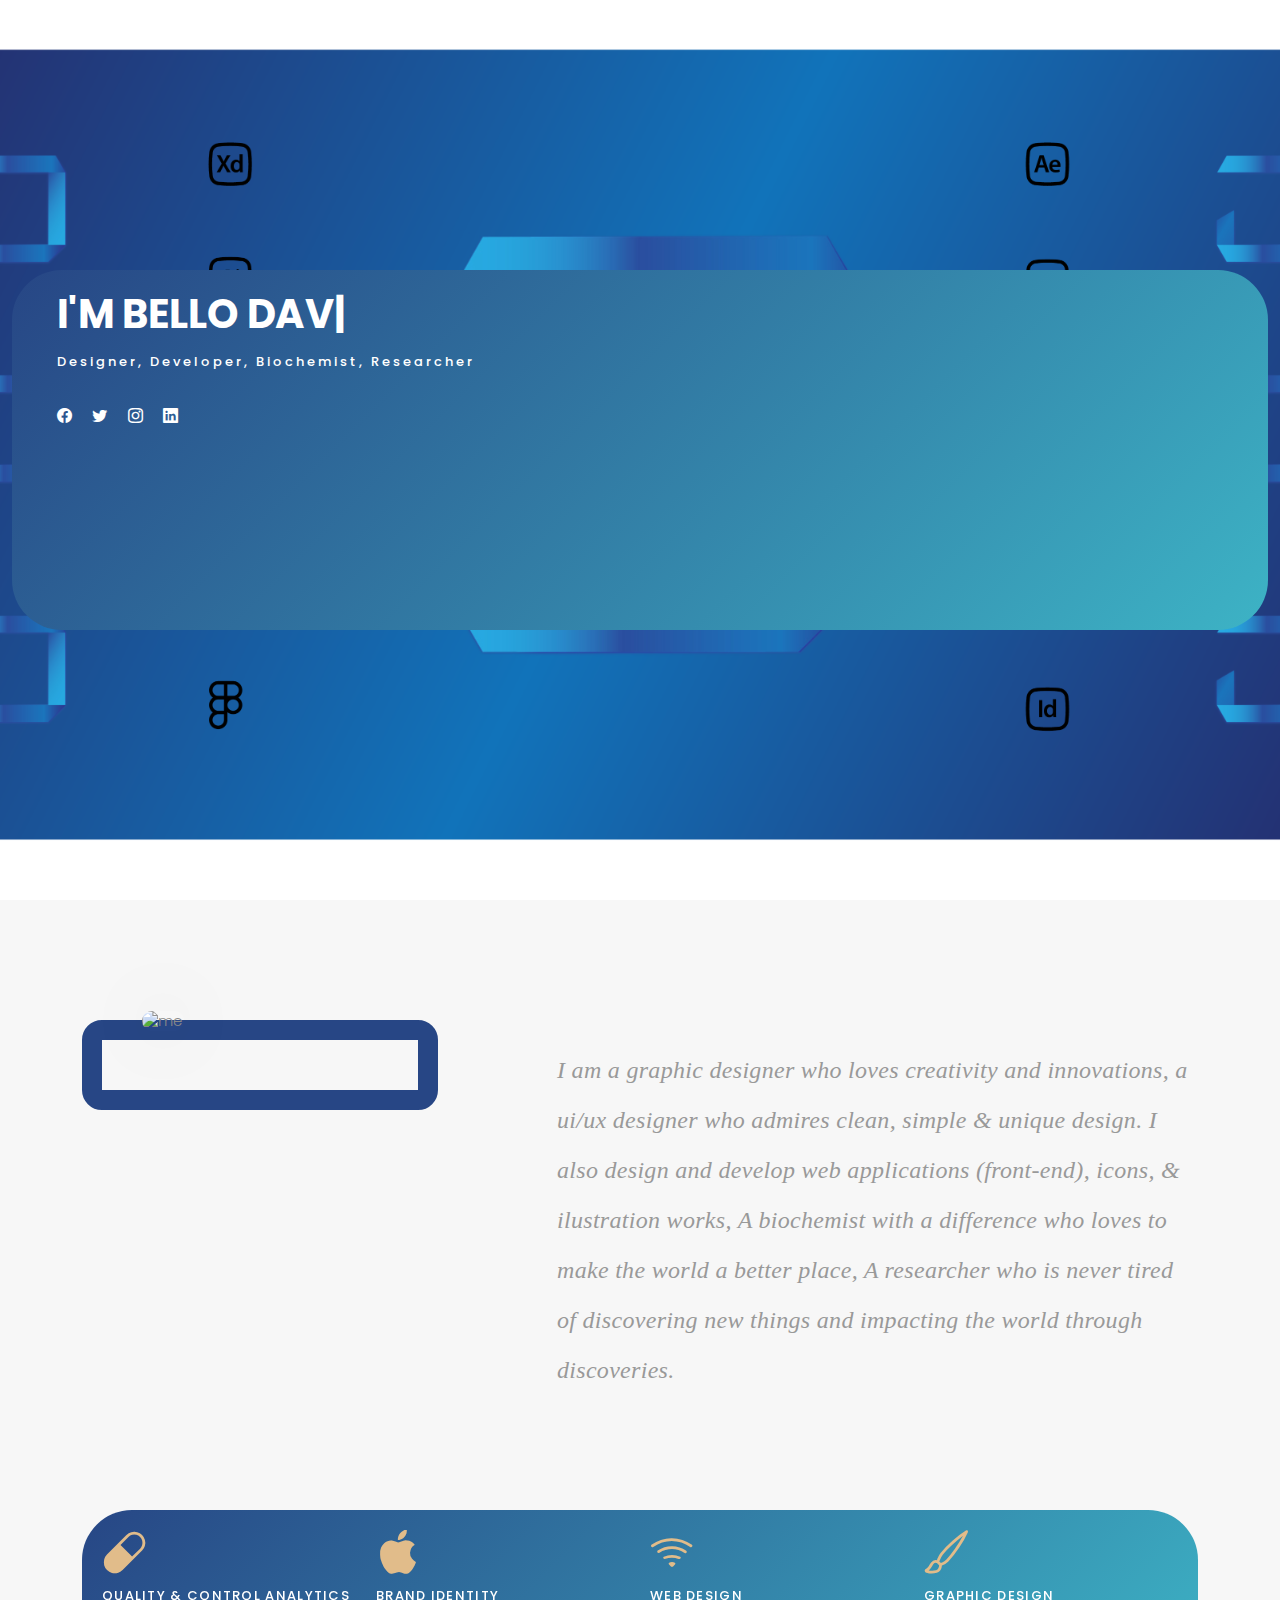
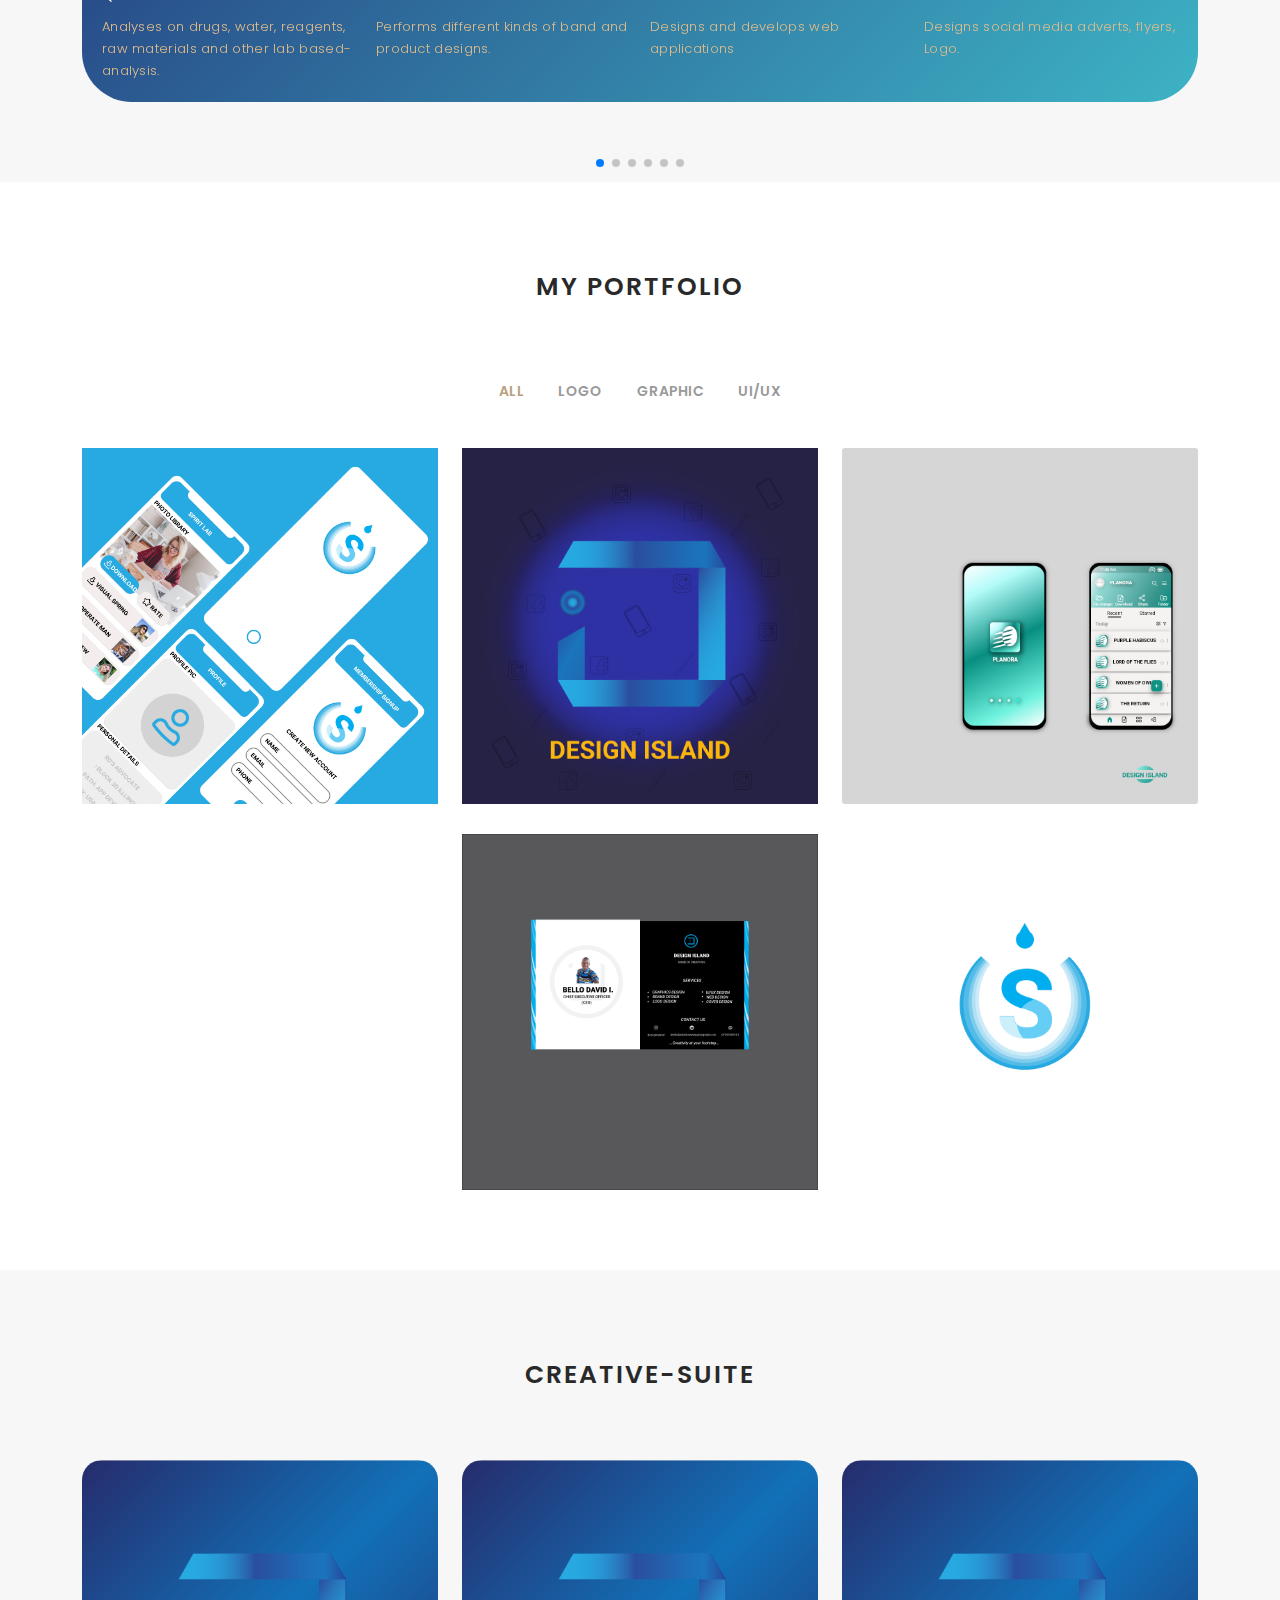
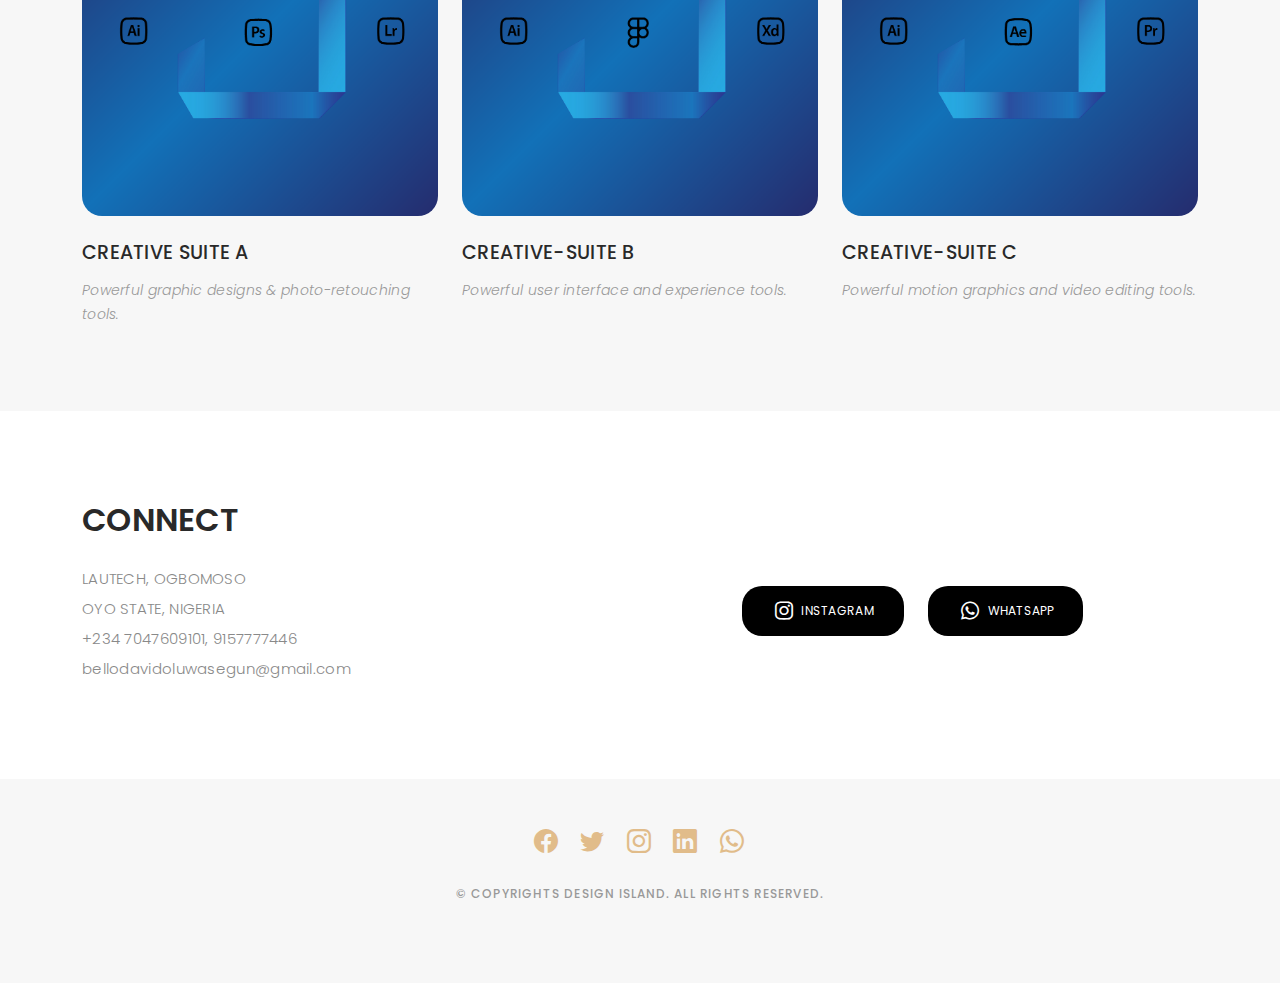
==== commit 22cee81c: "Add files via upload" ====
--- a/My Portflio/index.html
+++ b/My Portflio/index.html
@@ -86,7 +86,7 @@
 
           <div class="col-lg-7">
             <div class="about-descr">
-              <p class="p-heading"><i>I am a graphic designer who loves creativity and innovations, a ui/ux designer who admires clean, simple & unique design. I also design and develop web applications (front-end), icons, & ilustration works, A biochemist with a difference who loves to make the world a better place, A researcher who is never tared of discovering new things and impacting the world through discoveries.</i></p>
+              <p class="p-heading"><i>I am a graphic designer who loves creativity and innovations, a ui/ux designer who admires clean, simple & unique design. I also design and develop web applications (front-end), icons, & ilustration works, A biochemist with a difference who loves to make the world a better place, A researcher who is never tired of discovering new things and impacting the world through discoveries.</i></p>
             </div>
 
           </div>
--- a/My Portflio/assets/css/style.css
+++ b/My Portflio/assets/css/style.css
@@ -66,9 +66,10 @@
 .Card{
   box-shadow: #292929;
   background: linear-gradient(-45deg, #3db3c5, #274685);
+  height: 40vh;
+  width: 100%;
   margin-right: -10px;
   border-radius: 50px;
-  max-width: 45%;
   padding-left: 45px;
   padding-top: 20px;
   padding-bottom: 20px;
@@ -130,7 +131,18 @@
   padding-top: 90px;
   padding-bottom: 90px;
 }
-
+.paddsection .btn{
+  background: #000000;
+  color: #fff;
+  margin-right: 20px;
+  border-radius: 20px;
+  margin-top: 60px;
+}
+.paddsection .btn i{
+  margin-right: 5px;
+  font-size: 24px;
+  line-height: 0;
+}
 .paddsections {
   padding-top: 90px;
   padding-bottom: 90px !important;
